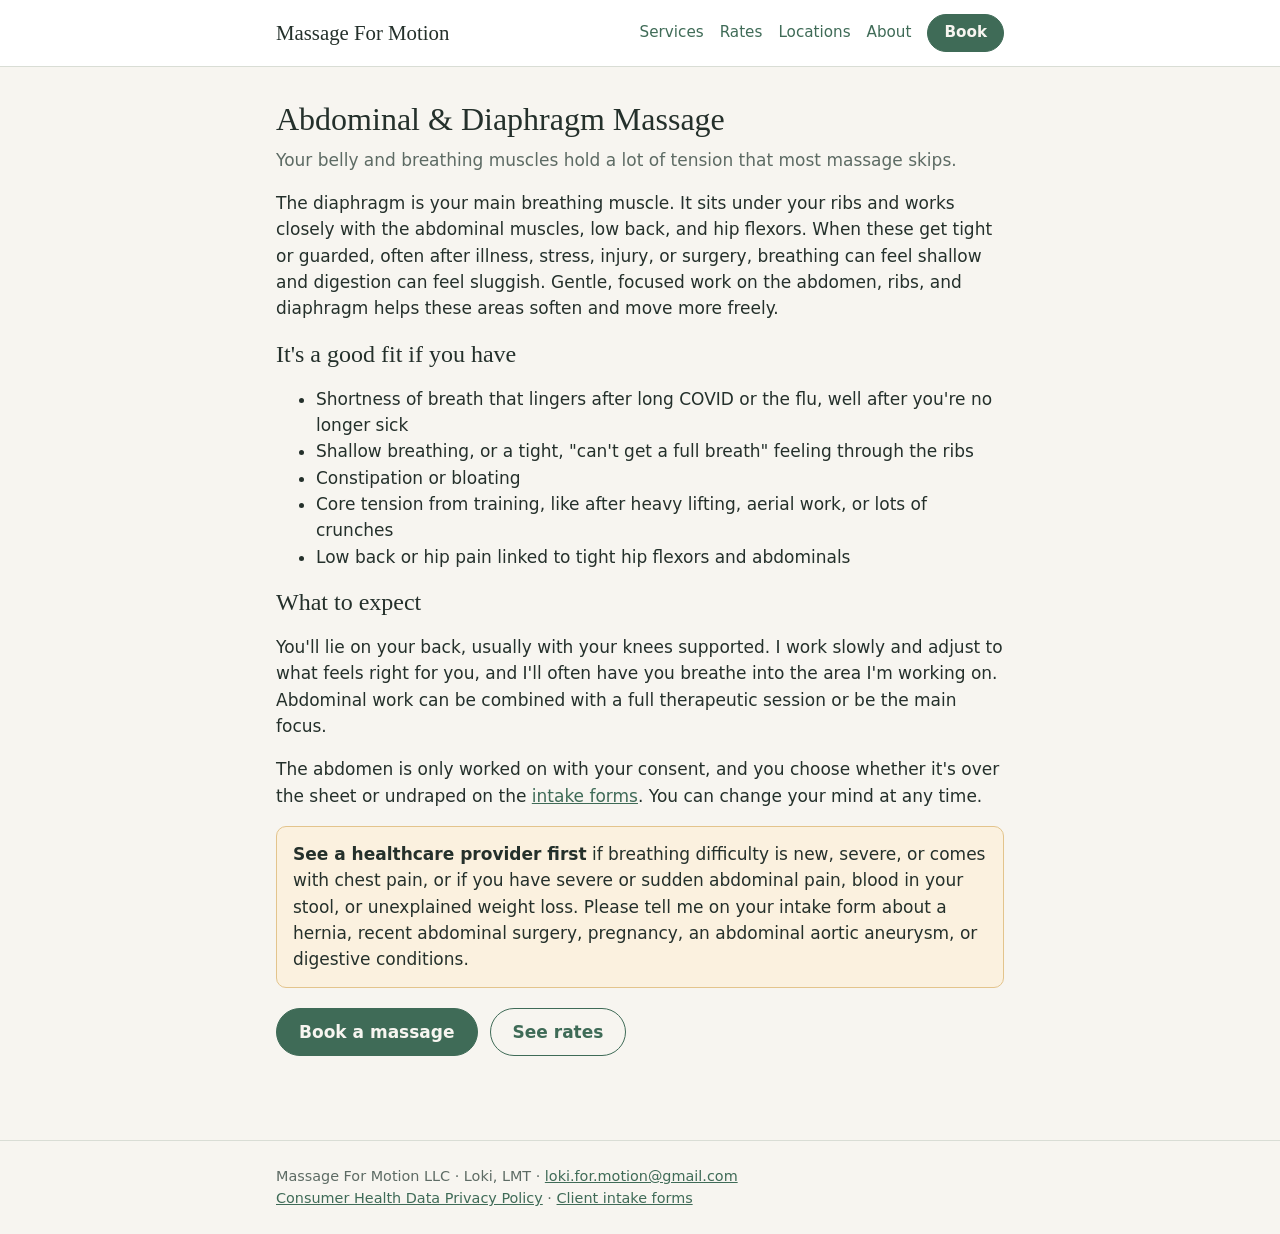
==== abdominal.html @ f6ea99e1 "Add files via upload" ====
<!doctype html>
<html lang="en">
<head>
  <meta charset="utf-8">
  <meta name="viewport" content="width=device-width, initial-scale=1">
  <title>Abdominal &amp; Diaphragm Massage</title>
  <meta name="description" content="Abdominal and diaphragm massage for lingering shortness of breath after long COVID or flu, shallow breathing, constipation, and bloating. Mobile service in Western Washington.">
  <link rel="stylesheet" href="assets/style.css">
</head>
<body>
<header class="site-header">
  <div class="wrap">
    <a class="brand" href="index.html">Massage For Motion</a>
    <nav aria-label="Main"><a href="services.html">Services</a><a href="rates.html">Rates</a><a href="locations.html">Locations</a><a href="about.html">About</a><a class="btn" href="book.html">Book</a></nav>
  </div>
</header>

<main>
<div class="wrap">
<h1>Abdominal &amp; Diaphragm Massage</h1>
<p class="lede">Your belly and breathing muscles hold a lot of tension that most massage skips.</p>

<!-- PHOTO: save a picture as site/assets/photos/abdominal.jpg and it appears here. Edit alt="" to describe it. -->
<figure class="photo-slot"><img src="assets/photos/abdominal.jpg" alt="Abdominal and diaphragm massage" onerror="this.parentNode.remove()"></figure>

<p>The diaphragm is your main breathing muscle. It sits under your ribs and works closely with the abdominal muscles, low back, and hip flexors. When these get tight or guarded, often after illness, stress, injury, or surgery, breathing can feel shallow and digestion can feel sluggish. Gentle, focused work on the abdomen, ribs, and diaphragm helps these areas soften and move more freely.</p>

<h2>It's a good fit if you have</h2>
<ul>
  <li>Shortness of breath that lingers after long COVID or the flu, well after you're no longer sick</li>
  <li>Shallow breathing, or a tight, "can't get a full breath" feeling through the ribs</li>
  <li>Constipation or bloating</li>
  <li>Core tension from training, like after heavy lifting, aerial work, or lots of crunches</li>
  <li>Low back or hip pain linked to tight hip flexors and abdominals</li>
</ul>

<h2>What to expect</h2>
<p>You'll lie on your back, usually with your knees supported. I work slowly and adjust to what feels right for you, and I'll often have you breathe into the area I'm working on. Abdominal work can be combined with a full therapeutic session or be the main focus.</p>
<p>The abdomen is only worked on with your consent, and you choose whether it's over the sheet or undraped on the <a href="intake.html">intake forms</a>. You can change your mind at any time.</p>

<div class="note warn">
  <strong>See a healthcare provider first</strong> if breathing difficulty is new, severe, or comes with chest pain, or if you have severe or sudden abdominal pain, blood in your stool, or unexplained weight loss. Please tell me on your intake form about a hernia, recent abdominal surgery, pregnancy, an abdominal aortic aneurysm, or digestive conditions.
</div>
<div class="actions"><a class="btn" href="book.html">Book a massage</a><a class="btn secondary" href="rates.html">See rates</a></div>
</div>
</main>

<footer class="site-footer">
  <div class="wrap">
    Massage For Motion LLC · Loki, LMT · <a href="mailto:loki.for.motion@gmail.com">loki.for.motion@gmail.com</a><br>
    <a href="privacy.html">Consumer Health Data Privacy Policy</a> · <a href="intake.html">Client intake forms</a>
  </div>
</footer>

</body>
</html>
---- assets/style.css ----
/* Massage For Motion — shared styles.
   System fonts only: no third-party font requests, so visitors' browsing isn't shared with anyone. */

:root {
  --bg: #f7f5f0;
  --surface: #ffffff;
  --text: #24302b;
  --muted: #5d6b64;
  --line: #d9ddd5;
  --accent: #3f6b57;
  --accent-strong: #2f5242;
  --accent-soft: #e5eee8;
  --warn-soft: #fbf1df;
  --warn-line: #e3c48c;
  --error: #a33a2a;
  --radius: 10px;
  --font: system-ui, -apple-system, "Segoe UI", Roboto, "Helvetica Neue", Arial, sans-serif;
  --serif: Georgia, "Iowan Old Style", "Times New Roman", serif;
}

@media (prefers-color-scheme: dark) {
  :root:not([data-theme="light"]) {
    --bg: #161b19;
    --surface: #1f2623;
    --text: #e6ece8;
    --muted: #a3b0a9;
    --line: #34403a;
    --accent: #7fb79c;
    --accent-strong: #a2d0b9;
    --accent-soft: #24362d;
    --warn-soft: #3a3020;
    --warn-line: #7a6236;
    --error: #f08c7a;
  }
}

* { box-sizing: border-box; }

body {
  margin: 0;
  background: var(--bg);
  color: var(--text);
  font-family: var(--font);
  font-size: 17px;
  line-height: 1.55;
}

a { color: var(--accent); }
a:hover { color: var(--accent-strong); }

.wrap { max-width: 760px; margin: 0 auto; padding: 0 16px; }

.site-header { border-bottom: 1px solid var(--line); background: var(--surface); }
.site-header .wrap { display: flex; align-items: center; justify-content: space-between; gap: 12px; padding-top: 14px; padding-bottom: 14px; flex-wrap: wrap; }
.brand { font-family: var(--serif); font-size: 1.3rem; color: var(--text); text-decoration: none; }
.site-header nav a { margin-left: 16px; text-decoration: none; font-size: 0.95rem; }

main { padding: 32px 0 64px; }

h1, h2, h3 { font-family: var(--serif); font-weight: normal; line-height: 1.25; }
h1 { font-size: 2rem; margin: 0 0 8px; }
h2 { font-size: 1.5rem; margin: 0 0 6px; }
h3 { font-size: 1.15rem; margin: 28px 0 8px; }
.lede { color: var(--muted); margin-top: 0; }

.card {
  background: var(--surface);
  border: 1px solid var(--line);
  border-radius: var(--radius);
  padding: 24px;
  margin: 20px 0;
}

.note {
  background: var(--accent-soft);
  border-radius: var(--radius);
  padding: 14px 16px;
  margin: 16px 0;
}
.note.warn { background: var(--warn-soft); border: 1px solid var(--warn-line); }

/* ---------- forms ---------- */

fieldset { border: 0; padding: 0; margin: 0; min-width: 0; }
fieldset.card { padding: 24px; margin: 20px 0; }
/* Browsers draw a legend on top of the fieldset's border; floating it puts it back inside the box. */
legend { padding: 0; float: left; width: 100%; }
legend + * { clear: both; }
legend h2 { margin-top: 0; }

.field { margin: 16px 0; }
.field > label, .field > .label { display: block; font-weight: 600; margin-bottom: 4px; }
.hint { display: block; color: var(--muted); font-size: 0.9rem; font-weight: normal; }

input[type="text"], input[type="email"], input[type="tel"], input[type="date"],
input[type="number"], textarea, select {
  width: 100%;
  font: inherit;
  color: var(--text);
  background: var(--bg);
  border: 1px solid var(--line);
  border-radius: 6px;
  padding: 10px 12px;
}
textarea { min-height: 84px; resize: vertical; }
input:focus, textarea:focus, select:focus { outline: 2px solid var(--accent); outline-offset: 1px; }

.row { display: grid; grid-template-columns: 1fr 1fr; gap: 0 16px; }
@media (max-width: 560px) { .row { grid-template-columns: 1fr; } }

.check, .radio { display: flex; gap: 10px; align-items: flex-start; margin: 8px 0; font-weight: normal; }
.check input, .radio input { margin-top: 5px; width: 18px; height: 18px; flex: none; accent-color: var(--accent); }

.checks-grid { display: grid; grid-template-columns: repeat(2, minmax(0, 1fr)); gap: 0 16px; }
@media (max-width: 560px) { .checks-grid { grid-template-columns: 1fr; } }

.agree-list { list-style: none; padding: 0; margin: 0; }
.agree-list li { border-top: 1px solid var(--line); padding: 4px 0; }
.agree-list li:first-child { border-top: 0; }

.consent-table { width: 100%; border-collapse: collapse; margin: 8px 0; }
.consent-table th, .consent-table td { border-bottom: 1px solid var(--line); padding: 10px 6px; text-align: left; vertical-align: top; }
.consent-table th { font-size: 0.9rem; color: var(--muted); font-weight: 600; }
.consent-table td.area { font-weight: 600; }
.consent-table label { display: flex; gap: 8px; align-items: center; font-weight: normal; }
@media (max-width: 560px) {
  .consent-table thead { display: none; }
  .consent-table tr { display: block; border-bottom: 1px solid var(--line); padding: 8px 0; }
  .consent-table td { display: block; border: 0; padding: 4px 0; }
}

.signature { border-top: 1px solid var(--line); margin-top: 24px; padding-top: 8px; }

.btn {
  display: inline-block;
  font: inherit;
  font-weight: 600;
  border-radius: 999px;
  padding: 10px 22px;
  border: 1px solid var(--accent);
  background: var(--accent);
  color: var(--bg);
  cursor: pointer;
  text-decoration: none;
}
.btn:hover { background: var(--accent-strong); border-color: var(--accent-strong); color: var(--bg); }
.btn.secondary { background: transparent; color: var(--accent); }
.btn.secondary:hover { background: var(--accent-soft); color: var(--accent-strong); }
.btn[disabled] { opacity: 0.6; cursor: wait; }

.step-nav { display: flex; justify-content: space-between; gap: 12px; margin-top: 24px; flex-wrap: wrap; }

.progress { display: flex; gap: 6px; list-style: none; padding: 0; margin: 20px 0 0; flex-wrap: wrap; }
.progress li { flex: 1 1 120px; font-size: 0.85rem; color: var(--muted); border-top: 4px solid var(--line); padding-top: 6px; }
.progress li.active { color: var(--text); border-color: var(--accent); font-weight: 600; }
.progress li.done { border-color: var(--accent); }

.error-msg { color: var(--error); font-weight: 600; }
.hidden { display: none !important; }
.hp { position: absolute; left: -9999px; width: 1px; height: 1px; overflow: hidden; }

.site-footer { border-top: 1px solid var(--line); color: var(--muted); font-size: 0.9rem; padding: 24px 0; }

/* ---------- printing: blank paper forms ---------- */
.print-only { display: none; }

@media print {
  :root { --bg: #fff; --surface: #fff; --text: #000; --muted: #333; --line: #999; --accent: #000; --accent-soft: #fff; --warn-soft: #fff; }
  body { font-size: 11pt; }
  .site-header, .site-footer, .progress, .step-nav, .no-print, .intro-card { display: none !important; }
  .print-only { display: block; }
  main { padding: 0; }
  .card, fieldset.card { border: 0; padding: 0; margin: 0; }
  .step { display: block !important; break-before: page; }
  .step:first-of-type { break-before: auto; }
  .hidden.conditional { display: block !important; }
  input[type="text"], input[type="email"], input[type="tel"], input[type="date"], input[type="number"], select {
    border: 0; border-bottom: 1px solid #000; border-radius: 0; background: none; height: 1.8em;
  }
  textarea { border: 1px solid #000; min-height: 5em; }
  select { appearance: none; }
  .consent-table tr, .field, .agree-list li { break-inside: avoid; }
  a { color: #000; text-decoration: none; }
}

/* ---------- site pages ---------- */
.site-header nav { display: flex; flex-wrap: wrap; align-items: center; gap: 4px 16px; }
.site-header nav a { margin-left: 0; }
.site-header nav a[aria-current="page"] { color: var(--text); font-weight: 600; text-decoration: underline; text-underline-offset: 4px; }
.site-header nav .btn { padding: 6px 16px; color: var(--bg); }

.hero { padding: 40px 0 8px; }
.hero h1 { font-size: clamp(2rem, 6vw, 2.8rem); }
.hero .lede { font-size: 1.15rem; max-width: 36em; }
.actions { display: flex; flex-wrap: wrap; gap: 12px; margin: 20px 0; }

.grid { display: grid; grid-template-columns: repeat(auto-fit, minmax(220px, 1fr)); gap: 16px; margin: 20px 0; }
.grid .card { margin: 0; display: flex; flex-direction: column; }
.grid .card h3 { margin-top: 0; }
.grid .card p { flex: 1; }
a.card { color: inherit; text-decoration: none; transition: border-color .15s; }
a.card:hover { border-color: var(--accent); }
.more { color: var(--accent); font-weight: 600; }

.prices { width: 100%; border-collapse: collapse; }
.prices th, .prices td { text-align: left; padding: 10px 6px; border-bottom: 1px solid var(--line); }
.prices td.num, .prices th.num { text-align: right; font-variant-numeric: tabular-nums; }

.schedule { list-style: none; padding: 0; margin: 0; }
.schedule li { display: flex; justify-content: space-between; gap: 12px; padding: 10px 0; border-bottom: 1px solid var(--line); flex-wrap: wrap; }
.schedule li strong { font-family: var(--serif); font-weight: normal; font-size: 1.1rem; }

.photo { width: 100%; max-width: 320px; border-radius: var(--radius); display: block; margin: 8px 0 16px; }

/* booking */
.choices { display: flex; flex-wrap: wrap; gap: 8px; }
.chip {
  font: inherit; border: 1px solid var(--line); background: var(--bg); color: var(--text);
  border-radius: 999px; padding: 8px 16px; cursor: pointer;
}
.chip:hover { border-color: var(--accent); }
.chip[aria-pressed="true"] { background: var(--accent); border-color: var(--accent); color: var(--bg); font-weight: 600; }
.person-row { display: flex; flex-wrap: wrap; gap: 8px 16px; align-items: center; padding: 8px 0; border-bottom: 1px solid var(--line); }
.person-row .who { min-width: 80px; font-weight: 600; }
.summary { font-variant-numeric: tabular-nums; }
.summary div { display: flex; justify-content: space-between; gap: 12px; padding: 4px 0; }
.summary .total { border-top: 1px solid var(--line); margin-top: 6px; padding-top: 8px; font-weight: 700; }
.loading { color: var(--muted); font-style: italic; }

/* photos: a slot disappears automatically if its image file doesn't exist */
.photo-slot { margin: 16px 0 24px; }
.photo-slot img { display: block; width: 100%; max-height: 460px; object-fit: cover; border-radius: var(--radius); }
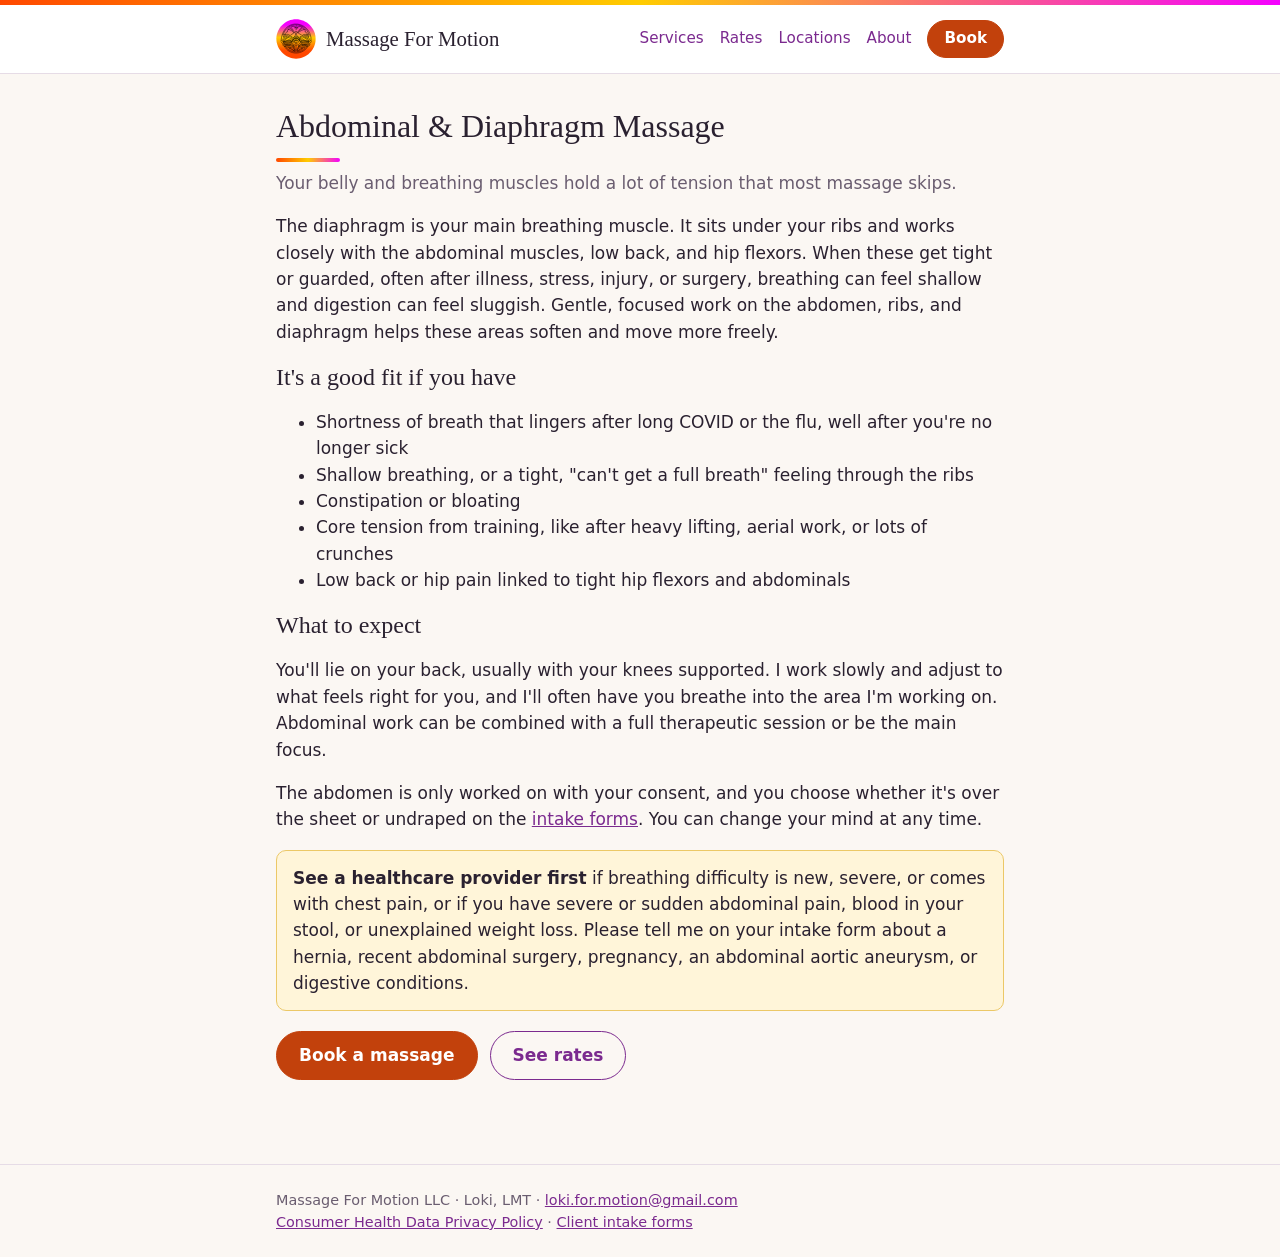
==== commit 52fea98c: "Added logo and data formatting changes" ====
--- a/abdominal.html
+++ b/abdominal.html
@@ -5,12 +5,15 @@
   <meta name="viewport" content="width=device-width, initial-scale=1">
   <title>Abdominal &amp; Diaphragm Massage</title>
   <meta name="description" content="Abdominal and diaphragm massage for lingering shortness of breath after long COVID or flu, shallow breathing, constipation, and bloating. Mobile service in Western Washington.">
+  <link rel="icon" href="assets/logo.svg" type="image/svg+xml">
+  <link rel="icon" href="assets/icon-32.png" sizes="32x32" type="image/png">
+  <link rel="apple-touch-icon" href="assets/icon-180.png">
   <link rel="stylesheet" href="assets/style.css">
 </head>
 <body>
 <header class="site-header">
   <div class="wrap">
-    <a class="brand" href="index.html">Massage For Motion</a>
+    <a class="brand" href="index.html"><img src="assets/logo.svg" alt="" width="40" height="40">Massage For Motion</a>
     <nav aria-label="Main"><a href="services.html">Services</a><a href="rates.html">Rates</a><a href="locations.html">Locations</a><a href="about.html">About</a><a class="btn" href="book.html">Book</a></nav>
   </div>
 </header>
--- a/assets/style.css
+++ b/assets/style.css
@@ -2,17 +2,23 @@
    System fonts only: no third-party font requests, so visitors' browsing isn't shared with anyone. */
 
 :root {
-  --bg: #f7f5f0;
+  /* Colors drawn from the moth logo's sunset: orange → yellow → purple. */
+  --bg: #fbf7f3;
   --surface: #ffffff;
-  --text: #24302b;
-  --muted: #5d6b64;
-  --line: #d9ddd5;
-  --accent: #3f6b57;
-  --accent-strong: #2f5242;
-  --accent-soft: #e5eee8;
-  --warn-soft: #fbf1df;
-  --warn-line: #e3c48c;
-  --error: #a33a2a;
+  --text: #2a2130;
+  --muted: #6a5d70;
+  --line: #e6dce6;
+  --accent: #7b2a8f;        /* plum: links, headings accents, selected options */
+  --accent-strong: #5b1d6b;
+  --accent-soft: #f4e9f7;
+  --cta: #c2410c;           /* sunset orange: Book buttons */
+  --cta-strong: #9a3412;
+  --on-cta: #ffffff;
+  --warn-soft: #fff5d9;
+  --warn-line: #ecc867;
+  --error: #b42318;
+  --sunset: linear-gradient(90deg, #ff4800 0%, #ffcc00 50%, #f400ff 100%);
+  --sunset-glow: linear-gradient(180deg, rgba(244, 0, 255, 0.07) 0%, rgba(255, 204, 0, 0.10) 60%, rgba(255, 72, 0, 0.14) 100%);
   --radius: 10px;
   --font: system-ui, -apple-system, "Segoe UI", Roboto, "Helvetica Neue", Arial, sans-serif;
   --serif: Georgia, "Iowan Old Style", "Times New Roman", serif;
@@ -20,17 +26,21 @@
 
 @media (prefers-color-scheme: dark) {
   :root:not([data-theme="light"]) {
-    --bg: #161b19;
-    --surface: #1f2623;
-    --text: #e6ece8;
-    --muted: #a3b0a9;
-    --line: #34403a;
-    --accent: #7fb79c;
-    --accent-strong: #a2d0b9;
-    --accent-soft: #24362d;
-    --warn-soft: #3a3020;
-    --warn-line: #7a6236;
-    --error: #f08c7a;
+    --bg: #18131c;
+    --surface: #221b28;
+    --text: #f1eaf3;
+    --muted: #b6a8bd;
+    --line: #3a2f42;
+    --accent: #e0a8f0;
+    --accent-strong: #f0cdf8;
+    --accent-soft: #33243c;
+    --cta: #ff8c4a;
+    --cta-strong: #ffa66e;
+    --on-cta: #1a1210;
+    --warn-soft: #3a2f17;
+    --warn-line: #8a6d2a;
+    --error: #ff9b8a;
+    --sunset-glow: linear-gradient(180deg, rgba(244, 0, 255, 0.10) 0%, rgba(255, 204, 0, 0.06) 60%, rgba(255, 72, 0, 0.14) 100%);
   }
 }
 
@@ -52,7 +62,9 @@
 
 .site-header { border-bottom: 1px solid var(--line); background: var(--surface); }
 .site-header .wrap { display: flex; align-items: center; justify-content: space-between; gap: 12px; padding-top: 14px; padding-bottom: 14px; flex-wrap: wrap; }
-.brand { font-family: var(--serif); font-size: 1.3rem; color: var(--text); text-decoration: none; }
+.brand { font-family: var(--serif); font-size: 1.3rem; color: var(--text); text-decoration: none; display: inline-flex; align-items: center; gap: 10px; }
+.brand img { width: 40px; height: 40px; flex: none; }
+body::before { content: ""; display: block; height: 5px; background: var(--sunset); }
 .site-header nav a { margin-left: 16px; text-decoration: none; font-size: 0.95rem; }
 
 main { padding: 32px 0 64px; }
@@ -137,14 +149,14 @@
   font-weight: 600;
   border-radius: 999px;
   padding: 10px 22px;
-  border: 1px solid var(--accent);
-  background: var(--accent);
-  color: var(--bg);
+  border: 1px solid var(--cta);
+  background: var(--cta);
+  color: var(--on-cta);
   cursor: pointer;
   text-decoration: none;
 }
-.btn:hover { background: var(--accent-strong); border-color: var(--accent-strong); color: var(--bg); }
-.btn.secondary { background: transparent; color: var(--accent); }
+.btn:hover { background: var(--cta-strong); border-color: var(--cta-strong); color: var(--on-cta); }
+.btn.secondary { background: transparent; border-color: var(--accent); color: var(--accent); }
 .btn.secondary:hover { background: var(--accent-soft); color: var(--accent-strong); }
 .btn[disabled] { opacity: 0.6; cursor: wait; }
 
@@ -179,7 +191,26 @@
   }
   textarea { border: 1px solid #000; min-height: 5em; }
   select { appearance: none; }
-  .consent-table tr, .field, .agree-list li { break-inside: avoid; }
+  .consent-table tr, .field, .agree-list li, .check, .radio { break-inside: avoid; }
+  /* Pack the paper forms tightly. Firefox splits grids and multi-column blocks badly across pages, so avoid them in print. */
+  body { font-size: 10.5pt; line-height: 1.35; }
+  h2 { font-size: 15pt; margin-bottom: 4px; }
+  h3 { font-size: 11.5pt; margin: 12px 0 4px; break-after: avoid; }
+  p { margin: 4px 0 6px; }
+  .field { margin: 6px 0; }
+  .check, .radio { margin: 3px 0; }
+  .check input, .radio input { margin-top: 2px; width: 13px; height: 13px; }
+  /* Inline items flow like lines of text, which every browser splits across pages cleanly
+     (Firefox spills the last item of a multi-column block onto its own page). */
+  .checks-grid { display: block; }
+  .checks-grid .check { display: inline-flex; width: 49%; vertical-align: top; padding-right: 12px; }
+  .row { display: flex; gap: 16px; }
+  .row > * { flex: 1; }
+  textarea { min-height: 3.2em; }
+  .agree-list li { padding: 2px 0; }
+  .consent-table th, .consent-table td { padding: 4px 6px; }
+  .signature { margin-top: 12px; }
+  .note { padding: 6px 0; margin: 8px 0; }
   a { color: #000; text-decoration: none; }
 }
 
@@ -187,11 +218,21 @@
 .site-header nav { display: flex; flex-wrap: wrap; align-items: center; gap: 4px 16px; }
 .site-header nav a { margin-left: 0; }
 .site-header nav a[aria-current="page"] { color: var(--text); font-weight: 600; text-decoration: underline; text-underline-offset: 4px; }
-.site-header nav .btn { padding: 6px 16px; color: var(--bg); }
-
-.hero { padding: 40px 0 8px; }
+.site-header nav .btn { padding: 6px 16px; color: var(--on-cta); }
+
+.hero {
+  position: relative; overflow: hidden; isolation: isolate;
+  margin: 8px 0 36px; padding: 36px 24px 20px;
+  border-radius: 16px; background: var(--sunset-glow); border: 1px solid var(--line);
+}
+.hero::before {
+  content: ""; position: absolute; z-index: -1;
+  width: 340px; height: 340px; right: -130px; top: 50%; transform: translateY(-50%);
+  background: url("logo.svg") center / contain no-repeat; opacity: 0.14;
+}
+@media (max-width: 560px) { .hero::before { width: 260px; height: 260px; right: -110px; opacity: 0.12; } }
 .hero h1 { font-size: clamp(2rem, 6vw, 2.8rem); }
-.hero .lede { font-size: 1.15rem; max-width: 36em; }
+.hero .lede { font-size: 1.15rem; max-width: 31em; }
 .actions { display: flex; flex-wrap: wrap; gap: 12px; margin: 20px 0; }
 
 .grid { display: grid; grid-template-columns: repeat(auto-fit, minmax(220px, 1fr)); gap: 16px; margin: 20px 0; }
@@ -230,3 +271,23 @@
 /* photos: a slot disappears automatically if its image file doesn't exist */
 .photo-slot { margin: 16px 0 24px; }
 .photo-slot img { display: block; width: 100%; max-height: 460px; object-fit: cover; border-radius: var(--radius); }
+
+/* sunset accent under page titles */
+main h1::after { content: ""; display: block; width: 64px; height: 4px; border-radius: 2px; background: var(--sunset); margin-top: 12px; }
+.hero h1::after { width: 80px; }
+
+/* round portrait with a sunset ring, echoing the logo */
+.portrait { flex: none; width: 200px; height: 200px; border-radius: 50%; padding: 5px; background: var(--sunset); }
+.portrait img { display: block; width: 100%; height: 100%; border-radius: 50%; object-fit: cover; object-position: 58% 25%; border: 4px solid var(--bg); }
+.portrait.small { width: 120px; height: 120px; padding: 4px; }
+.portrait.small img { border-width: 3px; }
+.intro-with-photo { display: flex; gap: 28px; align-items: center; margin: 8px 0 16px; }
+.intro-with-photo .lede { margin: 0; }
+@media (max-width: 560px) { .intro-with-photo { flex-direction: column; align-items: flex-start; gap: 16px; } }
+.meet { display: flex; gap: 20px; align-items: center; }
+.meet h2 { margin-top: 0; }
+@media (max-width: 560px) { .meet { flex-direction: column; align-items: flex-start; } }
+
+@media print {
+  body::before, main h1::after { display: none; }
+}
